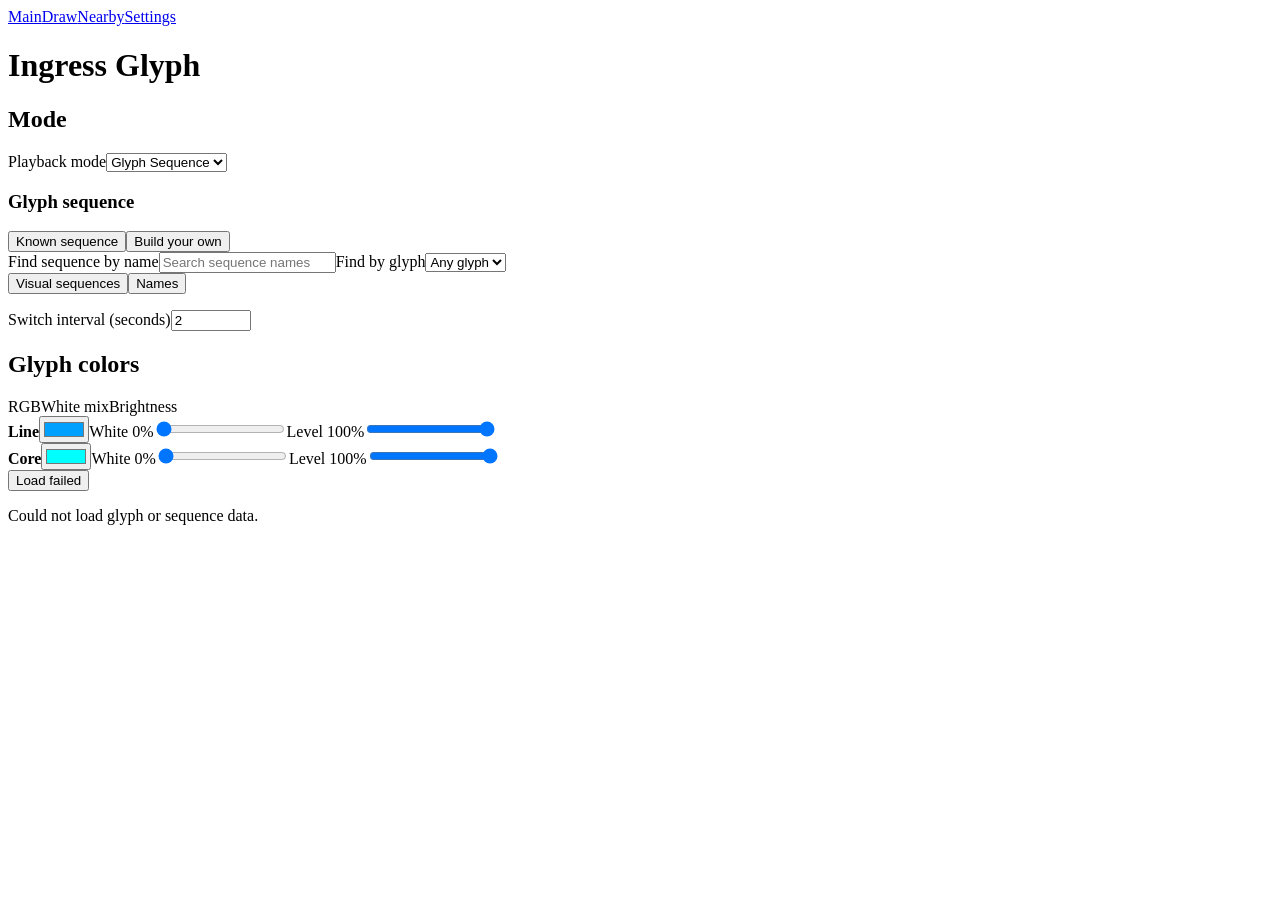
==== WebUI/index.html @ a0f6b9ed "Version 0.9.2" ====
<!doctype html>
<html lang="en">
<head>
  <meta charset="utf-8">
  <meta name="viewport" content="width=device-width,initial-scale=1,viewport-fit=cover">
  <meta name="theme-color" content="#071116">
  <script>document.documentElement.classList.toggle('enl',localStorage.getItem('enlightened')==='1')</script>
  <link rel="manifest" href="/manifest.webmanifest">
  <link rel="icon" href="/icon.svg">
  <link rel="stylesheet" href="/index.css">
  <link rel="stylesheet" href="/flashlight.css">
  <script src="/flashlight.js" defer></script>
  <title>Ingress Glyph</title>
</head>
<body>
<main>
  <nav aria-label="Primary navigation"><a href="/" aria-current="page">Main</a><a href="/draw">Draw</a><a href="/nearby">Nearby</a><a href="/settings">Settings</a></nav>
  <h1 id="hello">Ingress Glyph</h1>
  <aside id="timeWarning" class="warning" hidden><span id="timeWarningText">Controller time is not synchronized.</span><button id="syncTimeMain" type="button">Sync browser time</button></aside>
  <section>
    <h2>Mode</h2>
    <label>Playback mode<select id="mode"><option value="sequence">Glyph Sequence</option><option value="random">Random Glyphs</option><option value="draw">Draw</option></select></label>
    <div id="sequencePanel">
      <h3>Glyph sequence</h3>
      <div class="tabs"><button id="knownTab" type="button">Known sequence</button><button id="customTab" type="button">Build your own</button></div>
      <div id="knownBuilder">
        <div class="filter-grid"><label>Find sequence by name<input id="knownSearch" type="search" placeholder="Search sequence names"></label><label>Find by glyph<select id="knownGlyph"><option value="">Any glyph</option></select></label></div>
        <div class="tabs small"><button id="visualSequences" type="button">Visual sequences</button><button id="namedSequences" type="button">Names</button></div>
        <p id="knownCount" class="muted"></p>
        <div id="knownList" class="known-list" aria-label="Known sequences"></div>
      </div>
      <div id="customBuilder" hidden>
        <div class="tabs small"><button id="nameTab" type="button">Find by name</button><button id="drawTab" type="button">Draw glyph</button></div>
        <div id="namePicker">
          <label>Glyph name<input id="search" type="search" placeholder="Search glyph name"></label>
          <div class="row"><select id="results" aria-label="Matching glyphs"></select><button id="add" type="button">Add</button></div>
        </div>
        <div id="drawPicker" hidden>
          <canvas id="glyphDraw" width="320" height="320" aria-label="Draw a glyph by connecting highlighted nodes"></canvas>
          <p class="muted">Drag through the nodes in one stroke. Direction does not matter.</p>
          <div class="row draw-match"><select id="drawResults" aria-label="Glyphs matching the drawing"></select><button id="addDraw" type="button">Add match</button></div>
          <button id="clearGlyph" class="secondary" type="button">Clear drawing</button>
        </div>
        <div id="sequence" class="sequence"></div>
        <p class="muted">Up to five glyph IDs. Use the arrows to reorder them.</p>
      </div>
    </div>
    <p id="randomPanel" class="muted" hidden>A new random glyph is selected after every interval.</p>
    <p id="drawPanel" class="muted" hidden>Saved <a href="/draw">Draw pages</a> play in their current order.</p>
    <label>Switch interval (seconds)<input id="interval" type="number" min=".1" max="3600" step=".1" value="2"></label>
  </section>
  <section id="glyphColors">
    <h2>Glyph colors</h2>
    <div class="color-head" aria-hidden="true"><span></span><span>RGB</span><span>White mix</span><span>Brightness</span></div>
    <div class="color-row"><strong>Line</strong><input id="line" type="color" value="#00a0ff" aria-label="Line RGB"><label><span>White <output id="lineWValue">0%</output></span><input id="lineW" type="range" min="0" max="100" value="0" aria-label="Line white mix"></label><label><span>Level <output id="lineBrightnessValue">100%</output></span><input id="lineBrightness" type="range" min="0" max="100" value="100" aria-label="Line brightness"></label></div>
    <div class="color-row"><strong>Core</strong><input id="core" type="color" value="#00ffff" aria-label="Core RGB"><label><span>White <output id="coreWValue">0%</output></span><input id="coreW" type="range" min="0" max="100" value="0" aria-label="Core white mix"></label><label><span>Level <output id="coreBrightnessValue">100%</output></span><input id="coreBrightness" type="range" min="0" max="100" value="100" aria-label="Core brightness"></label></div>
  </section>
  <div class="actions"><button id="save" class="save saved" type="button">Saved</button></div>
  <p id="message" aria-live="polite"></p>
</main>
<script>
const $=id=>document.getElementById(id),rgb=h=>[1,3,5].map(i=>parseInt(h.slice(i,i+2),16)),hex=c=>'#'+c.slice(0,3).map(v=>v.toString(16).padStart(2,'0')).join('');
const node={0:[.5,.08],1:[.86,.29],2:[.86,.71],3:[.5,.92],4:[.14,.71],5:[.14,.29],6:[.68,.395],7:[.68,.605],8:[.32,.605],9:[.32,.395],a:[.5,.5]};
let glyphs=[],knownSequences=[],seq=[],loading=true,previewTimer,builder='custom',picker='name',knownView='visual',drawing=false,currentNode='',drawn=[];
function theme(enlightened){document.documentElement.classList.toggle('enl',enlightened);localStorage.setItem('enlightened',enlightened?'1':'0');document.querySelector('meta[name="theme-color"]').content=enlightened?'#071408':'#071116'}
function glyphSegments(pattern){let out=[];for(let i=0;i+1<pattern.length;i+=2)out.push(pattern.slice(i,i+2));return out}
function segmentKey(a,b){return a<b?a+b:b+a}
function drawGlyph(canvas,pattern,active=[]){let c=canvas.getContext('2d'),w=canvas.width,h=canvas.height,style=getComputedStyle(document.documentElement),accent=style.getPropertyValue('--cyan').trim()||'#00d9f5',background=style.getPropertyValue('--bg').trim()||'#071116';c.clearRect(0,0,w,h);c.fillStyle=background;c.fillRect(0,0,w,h);c.strokeStyle=accent;c.lineWidth=Math.max(3,w/70);c.lineCap='round';for(let s of glyphSegments(pattern)){let p=node[s[0]],q=node[s[1]];if(!p||!q)continue;c.beginPath();c.moveTo(p[0]*w,p[1]*h);c.lineTo(q[0]*w,q[1]*h);c.stroke()}c.fillStyle='#d8faff';for(let p of Object.values(node)){c.beginPath();c.arc(p[0]*w,p[1]*h,Math.max(3,w/80),0,Math.PI*2);c.fill()}if(active.length){c.strokeStyle='#ffb347';for(let s of active){let p=node[s[0]],q=node[s[1]];c.beginPath();c.moveTo(p[0]*w,p[1]*h);c.lineTo(q[0]*w,q[1]*h);c.stroke()}}}
function filteredGlyphs(query){let q=query.trim().toLowerCase();return glyphs.filter(g=>(g.name+' '+g.pattern).toLowerCase().includes(q)).slice(0,80)}
function glyphResults(){let f=filteredGlyphs($('search').value),select=$('results');select.replaceChildren(...f.map(g=>new Option(`${g.name} (#${g.id})`,g.id)));if(!f.length)select.add(new Option('No matches',''))}
function sequenceLabel(ids){return ids.map(id=>glyphs[id]?.name||`#${id}`).join(' / ')}
function sameSequence(a,b){return a.length===b.length&&a.every((id,i)=>id===b[i])}
function useKnown(ids){seq=ids.slice();setBuilder('known');render();knownResults();dirty()}
function knownResults(){let q=$('knownSearch').value.trim().toLowerCase(),glyphValue=$('knownGlyph').value,glyphId=glyphValue===''?null:+glyphValue,all=knownSequences.map((ids,id)=>({ids,id,label:sequenceLabel(ids)})).filter(x=>x.label.toLowerCase().includes(q)&&(glyphId===null||x.ids.includes(glyphId))),shown=all.slice(0,60),list=$('knownList');$('knownCount').textContent=all.length>shown.length?`Showing ${shown.length} of ${all.length}; refine the filters to see more.`:`${all.length} sequence${all.length===1?'':'s'}`;list.replaceChildren();for(let entry of shown){let card=document.createElement('article');card.className='known-sequence'+(sameSequence(entry.ids,seq)?' selected':'');if(knownView==='visual'){let strip=document.createElement('div');strip.className='mini-sequence';for(let id of entry.ids){let canvas=document.createElement('canvas');canvas.width=84;canvas.height=84;canvas.title=glyphs[id].name;strip.append(canvas);drawGlyph(canvas,glyphs[id].pattern)}card.append(strip)}else{let label=document.createElement('span');label.className='known-name';label.textContent=entry.label;card.append(label)}let use=document.createElement('button');use.type='button';use.textContent=sameSequence(entry.ids,seq)?'Selected':'Use';use.onclick=()=>useKnown(entry.ids);card.append(use);list.append(card)}if(!shown.length)list.innerHTML='<p class="muted">No matching known sequences.</p>'}
function render(){let box=$('sequence');box.replaceChildren();if(!seq.length)box.innerHTML='<p class="muted">No glyphs selected.</p>';seq.forEach((id,i)=>{let item=document.createElement('div');item.className='item';let info=document.createElement('span');info.className='item-info';let mini=document.createElement('canvas');mini.width=58;mini.height=58;let name=document.createElement('span');name.textContent=`${i+1}. ${glyphs[id]?.name||'Unknown'} (#${id})`;info.append(mini,name);item.append(info);drawGlyph(mini,glyphs[id]?.pattern||'');for(let [text,d,label] of [['\u2191',-1,'Move up'],['\u2193',1,'Move down'],['\u00d7',0,'Remove']]){let b=document.createElement('button');b.type='button';b.textContent=text;b.title=label;b.onclick=()=>d?move(i,d):removeGlyph(i);item.append(b)}box.append(item)})}
function setBuilder(value){builder=value;$('knownBuilder').hidden=value!=='known';$('customBuilder').hidden=value!=='custom';$('knownTab').classList.toggle('active',value==='known');$('customTab').classList.toggle('active',value==='custom')}
function setPicker(value){picker=value;$('namePicker').hidden=value!=='name';$('drawPicker').hidden=value!=='draw';$('nameTab').classList.toggle('active',value==='name');$('drawTab').classList.toggle('active',value==='draw');if(value==='draw')drawInput()}
function setKnownView(value){knownView=value;$('visualSequences').classList.toggle('active',value==='visual');$('namedSequences').classList.toggle('active',value==='names');knownResults()}
function move(i,d){let j=i+d;if(j<0||j>=seq.length)return;[seq[i],seq[j]]=[seq[j],seq[i]];render();dirty()}
function removeGlyph(i){seq.splice(i,1);render();dirty()}
function addGlyph(id){if(Number.isInteger(id)&&id>=0&&id<glyphs.length&&seq.length<5){setBuilder('custom');seq.push(id);render();dirty()}}
function showMode(){let mode=$('mode').value;$('sequencePanel').hidden=mode!=='sequence';$('randomPanel').hidden=mode!=='random';$('drawPanel').hidden=mode!=='draw';$('glyphColors').hidden=mode==='draw'}
function updateOutputs(){for(let id of ['lineW','coreW','lineBrightness','coreBrightness'])$(id+'Value').textContent=$(id).value+'%'}
function checkTime(status){let browser=Math.floor(Date.now()/1000),wrong=!status.timeValid||Math.abs(status.unixTime-browser)>60;$('timeWarning').hidden=!wrong;$('timeWarningText').textContent=!status.timeValid?'Controller UTC time is not synchronized.':'Controller time differs from this browser by more than one minute.'}
async function syncTime(){try{let r=await fetch('/api/time',{method:'POST',headers:{'Content-Type':'application/json'},body:JSON.stringify({timestamp:Math.floor(Date.now()/1000)})});if(!r.ok)throw Error();checkTime(await fetch('/api/status').then(x=>x.json()))}catch(e){$('timeWarningText').textContent='Time synchronization failed.'}}
function payload(){let line=rgb($('line').value),core=rgb($('core').value),white=id=>Math.round(+$(id).value*255/100);return{mode:$('mode').value,sequence:seq,interval:Math.round(+$('interval').value*1000),line:[...line,white('lineW')],core:[...core,white('coreW')],lineBrightness:+$('lineBrightness').value,coreBrightness:+$('coreBrightness').value}}
function setSave(state,text){$('save').className='save '+state;$('save').textContent=text}
function valid(){let seconds=+$('interval').value;if(seconds<.1||seconds>3600)return'Interval must be between 0.1 and 3600 seconds.';if($('mode').value==='sequence'&&!seq.length)return'Add at least one glyph.';return''}
function dirty(){if(loading)return;setSave('dirty','Save changes');clearTimeout(previewTimer);previewTimer=setTimeout(preview,120)}
async function preview(){let error=valid();if(error)return;try{let r=await fetch('/api/display/preview',{method:'POST',headers:{'Content-Type':'application/json'},body:JSON.stringify(payload())});if(!r.ok)throw Error();$('message').textContent='Live preview active. Press Save to keep it.'}catch(e){$('message').textContent='Live preview failed.'}}
function nearestNode(event){let c=$('glyphDraw'),r=c.getBoundingClientRect(),x=(event.clientX-r.left)/r.width,y=(event.clientY-r.top)/r.height,best='',distance=.11;for(let [id,p] of Object.entries(node)){let d=Math.hypot(x-p[0],y-p[1]);if(d<distance){best=id;distance=d}}return best}
function drawnMatches(){let wanted=new Set(drawn),ranked=glyphs.map(g=>{let have=new Set(glyphSegments(g.pattern).map(s=>segmentKey(s[0],s[1]))),same=[...wanted].filter(s=>have.has(s)).length,union=new Set([...wanted,...have]).size;return{id:g.id,score:union?same/union:0}}).sort((a,b)=>b.score-a.score).slice(0,12),select=$('drawResults');select.replaceChildren(...ranked.map(x=>new Option(`${glyphs[x.id].name} - ${Math.round(x.score*100)}%`,x.id)));if(!drawn.length)select.replaceChildren(new Option('Draw through at least two nodes',''))}
function drawInput(){let pattern=drawn.join('');drawGlyph($('glyphDraw'),'',drawn);drawnMatches()}
let drawCanvas=$('glyphDraw');drawCanvas.onpointerdown=e=>{let n=nearestNode(e);if(!n)return;drawing=true;currentNode=n;drawn=[];drawCanvas.setPointerCapture(e.pointerId);drawInput()};drawCanvas.onpointermove=e=>{if(!drawing)return;let n=nearestNode(e);if(!n||n===currentNode)return;let key=segmentKey(currentNode,n);if(!drawn.includes(key))drawn.push(key);currentNode=n;drawInput()};drawCanvas.onpointerup=drawCanvas.onpointercancel=()=>{drawing=false;drawnMatches()};
$('knownTab').onclick=()=>setBuilder('known');$('customTab').onclick=()=>setBuilder('custom');$('nameTab').onclick=()=>setPicker('name');$('drawTab').onclick=()=>setPicker('draw');$('visualSequences').onclick=()=>setKnownView('visual');$('namedSequences').onclick=()=>setKnownView('names');
$('knownSearch').oninput=knownResults;$('knownGlyph').onchange=knownResults;$('search').oninput=glyphResults;
$('add').onclick=()=>{let value=$('results').value;if(value!=='')addGlyph(+value)};$('addDraw').onclick=()=>{let value=$('drawResults').value;if(value!=='')addGlyph(+value)};$('clearGlyph').onclick=()=>{drawn=[];currentNode='';drawInput()};
$('mode').onchange=()=>{showMode();dirty()};$('syncTimeMain').onclick=syncTime;for(let id of ['interval','line','core','lineW','coreW','lineBrightness','coreBrightness'])$(id).addEventListener('input',()=>{updateOutputs();dirty()});
$('save').onclick=async()=>{let error=valid();if(error){setSave('failed','Save failed');$('message').textContent=error;return}clearTimeout(previewTimer);try{let r=await fetch('/api/display',{method:'POST',headers:{'Content-Type':'application/json'},body:JSON.stringify(payload())});if(!r.ok)throw Error(await r.text());setSave('saved','Saved');$('message').textContent='Mode and glyph IDs saved.'}catch(e){setSave('failed','Save failed');$('message').textContent=e.message||'Could not save display settings.'}};
async function init(){try{let [list,sequences,display,status]=await Promise.all([fetch('/api/glyphs').then(r=>r.json()),fetch('/api/glyph-sequences').then(r=>r.json()),fetch('/api/display').then(r=>r.json()),fetch('/api/status').then(r=>r.json())]);glyphs=list;knownSequences=sequences;seq=display.sequence?.filter(id=>id<glyphs.length);if(!seq.length)seq=[0];theme(status.enlightened);checkTime(status);$('mode').value=display.mode;$('interval').value=display.interval/1000;$('line').value=hex(display.line);$('core').value=hex(display.core);$('lineW').value=Math.round(display.line[3]*100/255);$('coreW').value=Math.round(display.core[3]*100/255);$('lineBrightness').value=display.lineBrightness;$('coreBrightness').value=display.coreBrightness;$('hello').textContent=status.username?`Hello ${status.username}`:'Ingress Glyph';$('knownGlyph').append(...glyphs.map(g=>new Option(`${g.name} (#${g.id})`,g.id)));glyphResults();let known=knownSequences.findIndex(ids=>sameSequence(ids,seq));setBuilder(known>=0?'known':'custom');setKnownView('visual');setPicker('name');render();showMode();updateOutputs();loading=false;setSave('saved','Saved')}catch(e){$('message').textContent='Could not load glyph or sequence data.';setSave('failed','Load failed')}}
if('serviceWorker'in navigator)navigator.serviceWorker.register('/sw.js').catch(()=>{});init();
</script>
</body>
</html>
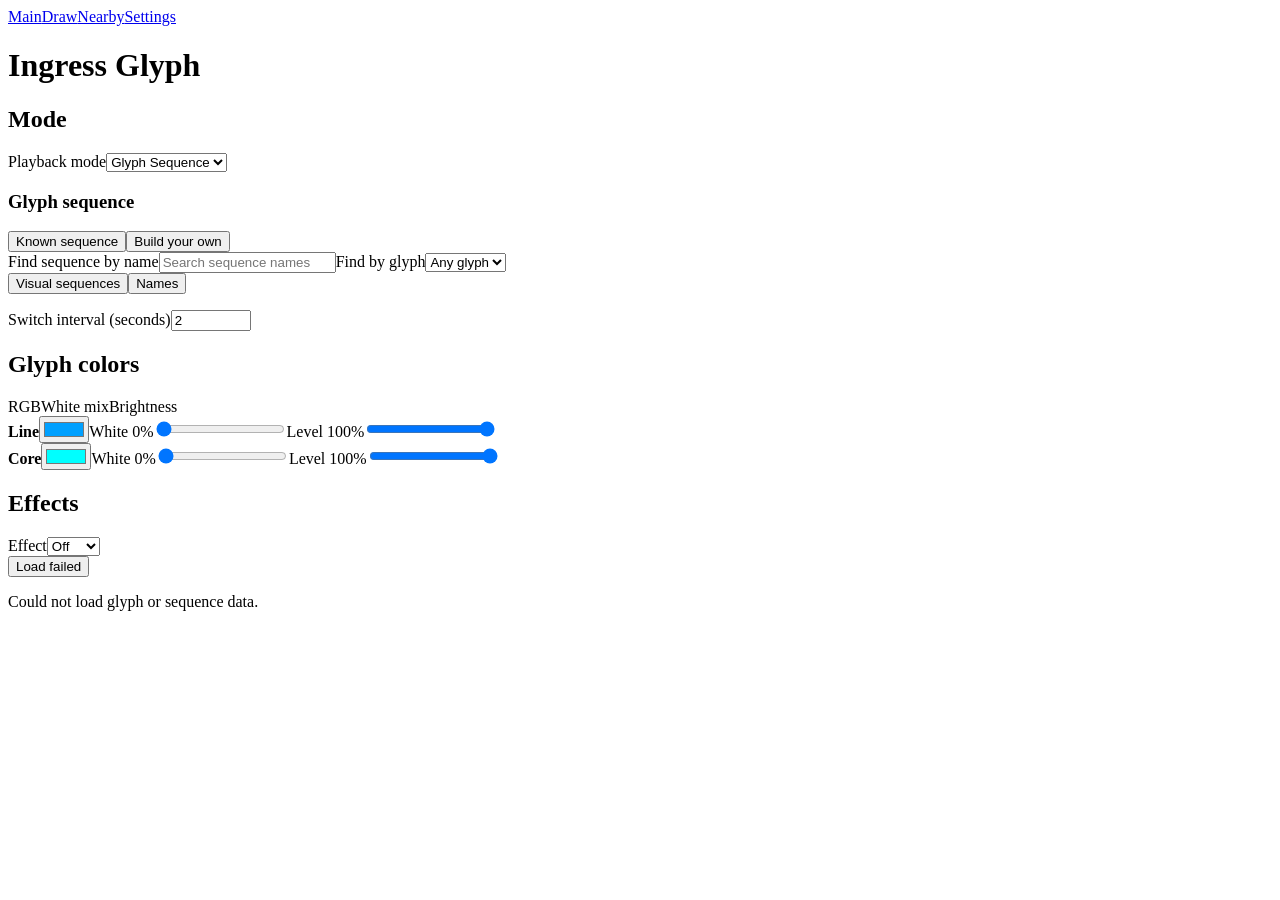
==== commit 57780820: "added effects system and a fade effect" ====
--- a/WebUI/index.html
+++ b/WebUI/index.html
@@ -55,6 +55,18 @@
     <div class="color-row"><strong>Line</strong><input id="line" type="color" value="#00a0ff" aria-label="Line RGB"><label><span>White <output id="lineWValue">0%</output></span><input id="lineW" type="range" min="0" max="100" value="0" aria-label="Line white mix"></label><label><span>Level <output id="lineBrightnessValue">100%</output></span><input id="lineBrightness" type="range" min="0" max="100" value="100" aria-label="Line brightness"></label></div>
     <div class="color-row"><strong>Core</strong><input id="core" type="color" value="#00ffff" aria-label="Core RGB"><label><span>White <output id="coreWValue">0%</output></span><input id="coreW" type="range" min="0" max="100" value="0" aria-label="Core white mix"></label><label><span>Level <output id="coreBrightnessValue">100%</output></span><input id="coreBrightness" type="range" min="0" max="100" value="100" aria-label="Core brightness"></label></div>
   </section>
+  <section id="effectsSection">
+    <h2>Effects</h2>
+    <label>Effect<select id="effect"><option value="none">Off</option><option value="fade">Fade</option></select></label>
+    <fieldset id="fadeOptions" hidden disabled>
+      <legend>Fade settings</legend>
+      <label>Direction<select id="effectDirection"><option value="center-outward">Center outward</option><option value="center-inward">Center inward</option><option value="down">Down</option><option value="up">Up</option><option value="left">Left</option><option value="right">Right</option></select></label>
+      <label>Fade duration (ms)<input id="effectDuration" type="number" min="100" max="60000" step="1" value="1000"></label>
+      <label>Type<select id="effectType"><option value="quickfade">Quickfade</option><option value="slowfade">Slowfade</option><option value="mix">Mix</option></select></label>
+      <p class="muted">Quickfade fades each LED out, then in, with overlapping waves. Slowfade fades the whole display out before fading the next frame in. Mix blends frames directly.</p>
+      <p class="muted">Duration covers the entire transition. The switch interval holds each completed frame.</p>
+    </fieldset>
+  </section>
   <div class="actions"><button id="save" class="save saved" type="button">Saved</button></div>
   <p id="message" aria-live="polite"></p>
 </main>
@@ -80,12 +92,14 @@
 function removeGlyph(i){seq.splice(i,1);render();dirty()}
 function addGlyph(id){if(Number.isInteger(id)&&id>=0&&id<glyphs.length&&seq.length<5){setBuilder('custom');seq.push(id);render();dirty()}}
 function showMode(){let mode=$('mode').value;$('sequencePanel').hidden=mode!=='sequence';$('randomPanel').hidden=mode!=='random';$('drawPanel').hidden=mode!=='draw';$('glyphColors').hidden=mode==='draw'}
+function showEffects(){let on=$('effect').value==='fade';$('fadeOptions').hidden=!on;$('fadeOptions').disabled=!on}
 function updateOutputs(){for(let id of ['lineW','coreW','lineBrightness','coreBrightness'])$(id+'Value').textContent=$(id).value+'%'}
 function checkTime(status){let browser=Math.floor(Date.now()/1000),wrong=!status.timeValid||Math.abs(status.unixTime-browser)>60;$('timeWarning').hidden=!wrong;$('timeWarningText').textContent=!status.timeValid?'Controller UTC time is not synchronized.':'Controller time differs from this browser by more than one minute.'}
 async function syncTime(){try{let r=await fetch('/api/time',{method:'POST',headers:{'Content-Type':'application/json'},body:JSON.stringify({timestamp:Math.floor(Date.now()/1000)})});if(!r.ok)throw Error();checkTime(await fetch('/api/status').then(x=>x.json()))}catch(e){$('timeWarningText').textContent='Time synchronization failed.'}}
-function payload(){let line=rgb($('line').value),core=rgb($('core').value),white=id=>Math.round(+$(id).value*255/100);return{mode:$('mode').value,sequence:seq,interval:Math.round(+$('interval').value*1000),line:[...line,white('lineW')],core:[...core,white('coreW')],lineBrightness:+$('lineBrightness').value,coreBrightness:+$('coreBrightness').value}}
+function fadeDuration(){let duration=+$('effectDuration').value;return Number.isInteger(duration)&&duration>=100&&duration<=60000?duration:1000}
+function payload(){let line=rgb($('line').value),core=rgb($('core').value),white=id=>Math.round(+$(id).value*255/100);return{mode:$('mode').value,sequence:seq,interval:Math.round(+$('interval').value*1000),line:[...line,white('lineW')],core:[...core,white('coreW')],lineBrightness:+$('lineBrightness').value,coreBrightness:+$('coreBrightness').value,effects:{effect:$('effect').value,direction:$('effectDirection').value,duration:fadeDuration(),type:$('effectType').value}}}
 function setSave(state,text){$('save').className='save '+state;$('save').textContent=text}
-function valid(){let seconds=+$('interval').value;if(seconds<.1||seconds>3600)return'Interval must be between 0.1 and 3600 seconds.';if($('mode').value==='sequence'&&!seq.length)return'Add at least one glyph.';return''}
+function valid(){let seconds=+$('interval').value;if(seconds<.1||seconds>3600)return'Interval must be between 0.1 and 3600 seconds.';if($('mode').value==='sequence'&&!seq.length)return'Add at least one glyph.';let duration=+$('effectDuration').value;if($('effect').value==='fade'&&(!Number.isInteger(duration)||duration<100||duration>60000))return'Fade duration must be an integer between 100 and 60000 milliseconds.';return''}
 function dirty(){if(loading)return;setSave('dirty','Save changes');clearTimeout(previewTimer);previewTimer=setTimeout(preview,120)}
 async function preview(){let error=valid();if(error)return;try{let r=await fetch('/api/display/preview',{method:'POST',headers:{'Content-Type':'application/json'},body:JSON.stringify(payload())});if(!r.ok)throw Error();$('message').textContent='Live preview active. Press Save to keep it.'}catch(e){$('message').textContent='Live preview failed.'}}
 function nearestNode(event){let c=$('glyphDraw'),r=c.getBoundingClientRect(),x=(event.clientX-r.left)/r.width,y=(event.clientY-r.top)/r.height,best='',distance=.11;for(let [id,p] of Object.entries(node)){let d=Math.hypot(x-p[0],y-p[1]);if(d<distance){best=id;distance=d}}return best}
@@ -95,9 +109,9 @@
 $('knownTab').onclick=()=>setBuilder('known');$('customTab').onclick=()=>setBuilder('custom');$('nameTab').onclick=()=>setPicker('name');$('drawTab').onclick=()=>setPicker('draw');$('visualSequences').onclick=()=>setKnownView('visual');$('namedSequences').onclick=()=>setKnownView('names');
 $('knownSearch').oninput=knownResults;$('knownGlyph').onchange=knownResults;$('search').oninput=glyphResults;
 $('add').onclick=()=>{let value=$('results').value;if(value!=='')addGlyph(+value)};$('addDraw').onclick=()=>{let value=$('drawResults').value;if(value!=='')addGlyph(+value)};$('clearGlyph').onclick=()=>{drawn=[];currentNode='';drawInput()};
-$('mode').onchange=()=>{showMode();dirty()};$('syncTimeMain').onclick=syncTime;for(let id of ['interval','line','core','lineW','coreW','lineBrightness','coreBrightness'])$(id).addEventListener('input',()=>{updateOutputs();dirty()});
-$('save').onclick=async()=>{let error=valid();if(error){setSave('failed','Save failed');$('message').textContent=error;return}clearTimeout(previewTimer);try{let r=await fetch('/api/display',{method:'POST',headers:{'Content-Type':'application/json'},body:JSON.stringify(payload())});if(!r.ok)throw Error(await r.text());setSave('saved','Saved');$('message').textContent='Mode and glyph IDs saved.'}catch(e){setSave('failed','Save failed');$('message').textContent=e.message||'Could not save display settings.'}};
-async function init(){try{let [list,sequences,display,status]=await Promise.all([fetch('/api/glyphs').then(r=>r.json()),fetch('/api/glyph-sequences').then(r=>r.json()),fetch('/api/display').then(r=>r.json()),fetch('/api/status').then(r=>r.json())]);glyphs=list;knownSequences=sequences;seq=display.sequence?.filter(id=>id<glyphs.length);if(!seq.length)seq=[0];theme(status.enlightened);checkTime(status);$('mode').value=display.mode;$('interval').value=display.interval/1000;$('line').value=hex(display.line);$('core').value=hex(display.core);$('lineW').value=Math.round(display.line[3]*100/255);$('coreW').value=Math.round(display.core[3]*100/255);$('lineBrightness').value=display.lineBrightness;$('coreBrightness').value=display.coreBrightness;$('hello').textContent=status.username?`Hello ${status.username}`:'Ingress Glyph';$('knownGlyph').append(...glyphs.map(g=>new Option(`${g.name} (#${g.id})`,g.id)));glyphResults();let known=knownSequences.findIndex(ids=>sameSequence(ids,seq));setBuilder(known>=0?'known':'custom');setKnownView('visual');setPicker('name');render();showMode();updateOutputs();loading=false;setSave('saved','Saved')}catch(e){$('message').textContent='Could not load glyph or sequence data.';setSave('failed','Load failed')}}
+$('mode').onchange=()=>{showMode();dirty()};$('effect').onchange=()=>{showEffects();dirty()};$('syncTimeMain').onclick=syncTime;for(let id of ['interval','line','core','lineW','coreW','lineBrightness','coreBrightness','effectDirection','effectDuration','effectType'])$(id).addEventListener('input',()=>{updateOutputs();dirty()});
+$('save').onclick=async()=>{let error=valid();if(error){setSave('failed','Save failed');$('message').textContent=error;return}clearTimeout(previewTimer);try{let r=await fetch('/api/display',{method:'POST',headers:{'Content-Type':'application/json'},body:JSON.stringify(payload())});if(!r.ok)throw Error(await r.text());setSave('saved','Saved');$('message').textContent='Display settings saved.'}catch(e){setSave('failed','Save failed');$('message').textContent=e.message||'Could not save display settings.'}};
+async function init(){try{let [list,sequences,display,status]=await Promise.all([fetch('/api/glyphs').then(r=>r.json()),fetch('/api/glyph-sequences').then(r=>r.json()),fetch('/api/display').then(r=>r.json()),fetch('/api/status').then(r=>r.json())]);glyphs=list;knownSequences=sequences;seq=display.sequence?.filter(id=>id<glyphs.length);if(!seq.length)seq=[0];theme(status.enlightened);checkTime(status);$('mode').value=display.mode;$('interval').value=display.interval/1000;$('line').value=hex(display.line);$('core').value=hex(display.core);$('lineW').value=Math.round(display.line[3]*100/255);$('coreW').value=Math.round(display.core[3]*100/255);$('lineBrightness').value=display.lineBrightness;$('coreBrightness').value=display.coreBrightness;let effects=display.effects||{};$('effect').value=effects.effect==='fade'?'fade':'none';$('effectDirection').value=['center-outward','center-inward','down','up','left','right'].includes(effects.direction)?effects.direction:'center-outward';$('effectDuration').value=Number.isInteger(effects.duration)&&effects.duration>=100&&effects.duration<=60000?effects.duration:1000;$('effectType').value=['quickfade','slowfade','mix'].includes(effects.type)?effects.type:'quickfade';$('hello').textContent=status.username?`Hello ${status.username}`:'Ingress Glyph';$('knownGlyph').append(...glyphs.map(g=>new Option(`${g.name} (#${g.id})`,g.id)));glyphResults();let known=knownSequences.findIndex(ids=>sameSequence(ids,seq));setBuilder(known>=0?'known':'custom');setKnownView('visual');setPicker('name');render();showMode();showEffects();updateOutputs();loading=false;setSave('saved','Saved')}catch(e){$('message').textContent='Could not load glyph or sequence data.';setSave('failed','Load failed')}}
 if('serviceWorker'in navigator)navigator.serviceWorker.register('/sw.js').catch(()=>{});init();
 </script>
 </body>
